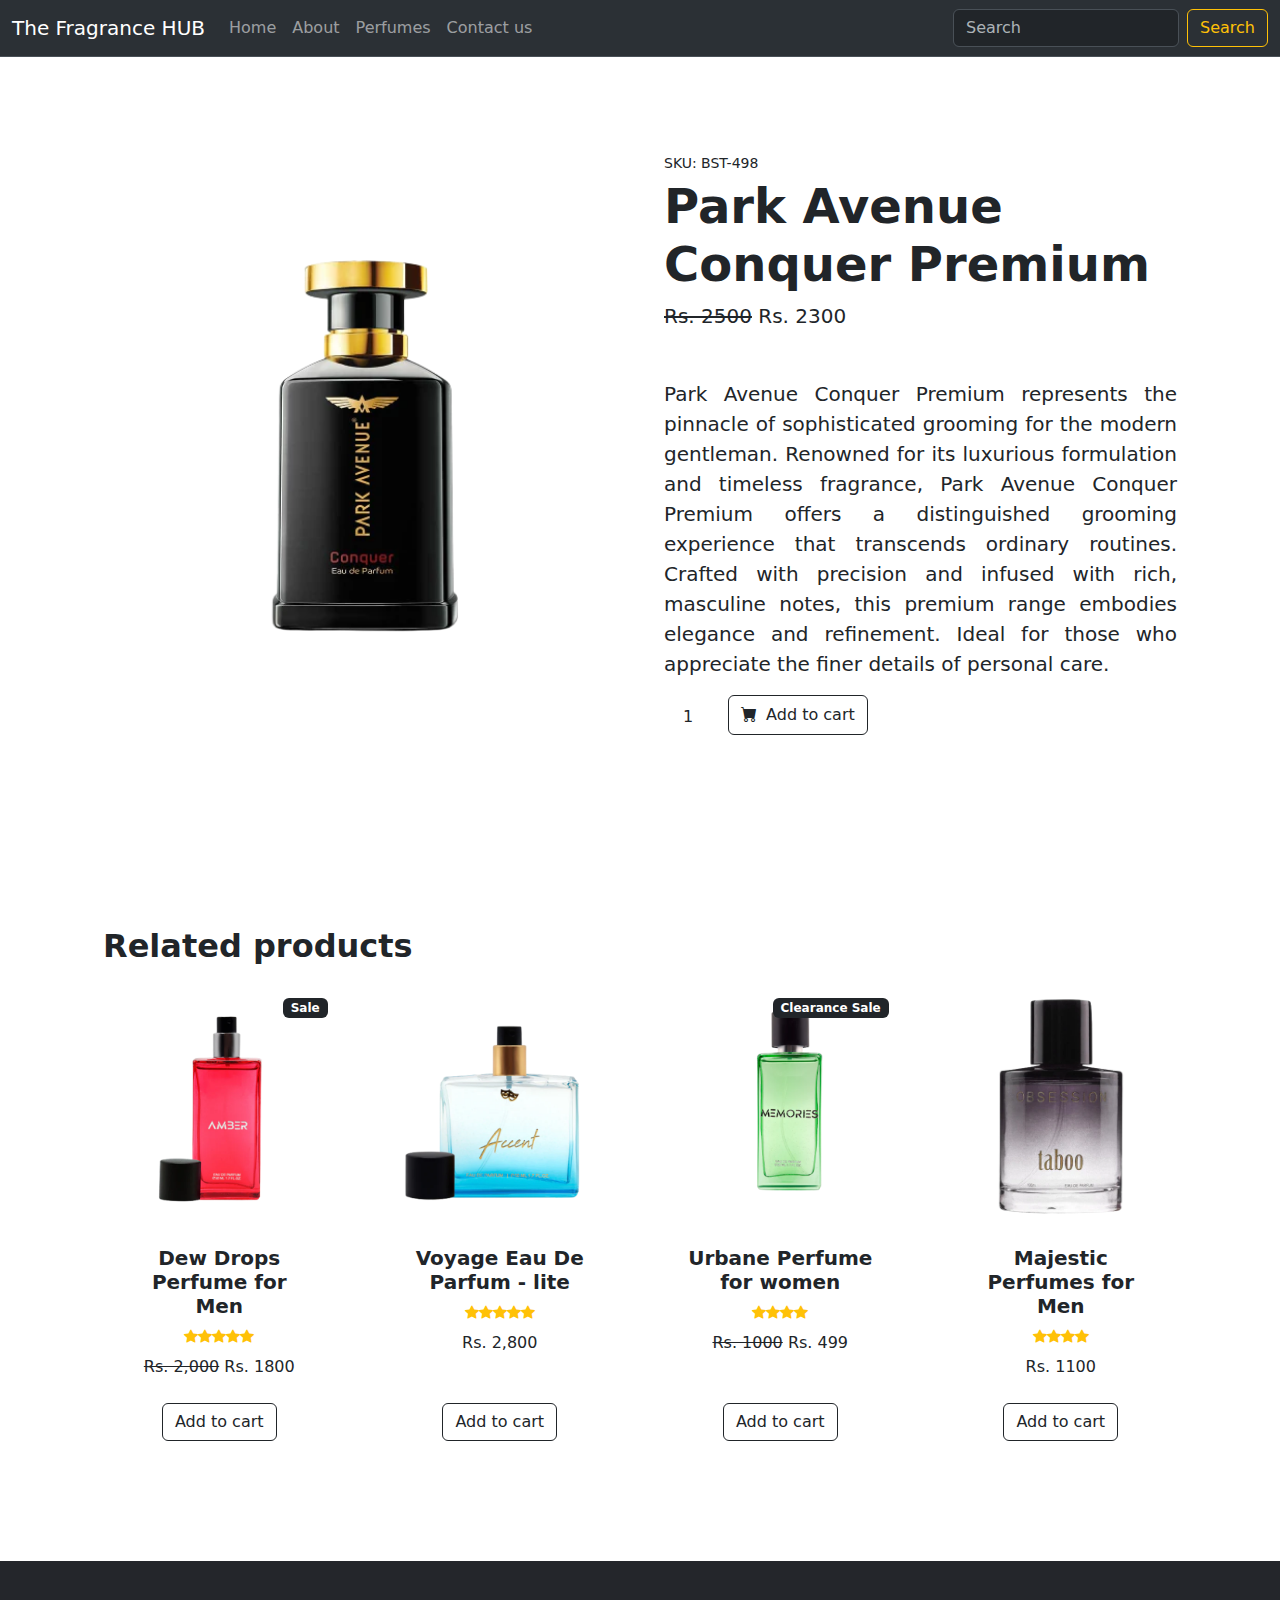
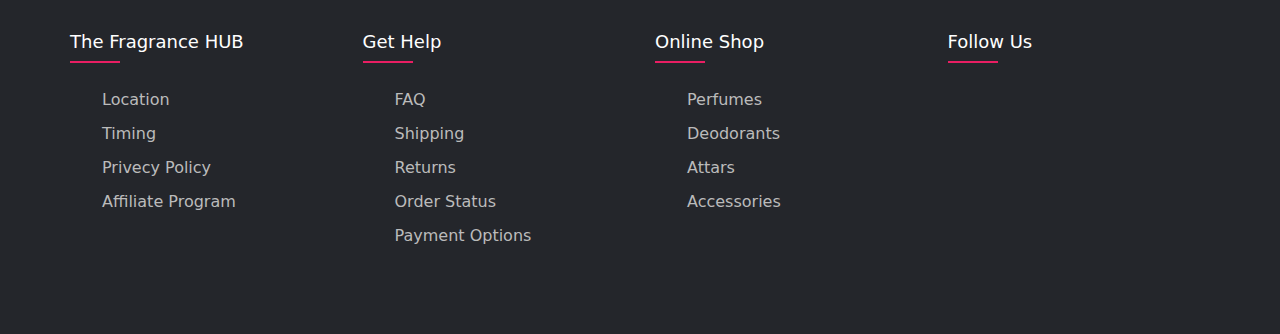
==== product/product1.html @ 4396b089 "Initial commit" ====
<!DOCTYPE html>
<html lang="en">
  <head>
    <meta charset="utf-8" />
    <meta
      name="viewport"
      content="width=device-width, initial-scale=1, shrink-to-fit=no"
    />
    <meta name="description" content="" />
    <meta name="author" content="" />

    <title>The Fragrance HUB</title>

    <!-- Favicon-->
    <link rel="icon" type="image/x-icon" href="assets/favicon.ico" />

    <link
      href="https://fonts.googleapis.com/css2?family=Outfit:wght@300;400;500;600;700&amp;display=swap"
      rel="stylesheet"
      as="font"
    />
    <link
      href="https://fonts.googleapis.com/css2?family=Playfair+Display:wght@400;500;600;700&amp;display=swap"
      rel="stylesheet"
      as="font"
    />

    <!-- Bootstrap icons-->
    <link
      rel="stylesheet"
      href="https://cdn.jsdelivr.net/npm/bootstrap-icons@1.11.3/font/bootstrap-icons.min.css"
    />

    <!-- Bootstrap CSS-->
    <link
      href="https://cdn.jsdelivr.net/npm/bootstrap@5.3.3/dist/css/bootstrap.min.css"
      rel="stylesheet"
      integrity="sha384-QWTKZyjpPEjISv5WaRU9OFeRpok6YctnYmDr5pNlyT2bRjXh0JMhjY6hW+ALEwIH"
      crossorigin="anonymous"
    />

    <!-- Core theme CSS -->
    <link rel="stylesheet" href="/css/style.css" />
  </head>

  <body>
    <!-- Navigation-->
    <nav
      class="navbar navbar-expand-lg bg-body-tertiary sticky-top bg-dark border-bottom border-body"
      data-bs-theme="dark"
    >
      <div class="container-fluid">
        <a class="navbar-brand" href="/index.html">The Fragrance HUB</a>
        <button
          class="navbar-toggler"
          type="button"
          data-bs-toggle="collapse"
          data-bs-target="#navbarSupportedContent"
          aria-controls="navbarSupportedContent"
          aria-expanded="false"
          aria-label="Toggle navigation"
        >
          <span class="navbar-toggler-icon"></span>
        </button>
        <div class="collapse navbar-collapse" id="navbarSupportedContent">
          <ul class="navbar-nav me-auto mb-2 mb-lg-0">
            <li class="nav-item">
              <a class="nav-link" aria-current="page" href="/index.html"
                >Home</a
              >
            </li>
            <li class="nav-item">
              <a class="nav-link" href="/about.html">About</a>
            </li>
            <li class="nav-item">
              <a class="nav-link" href="/perfume.html">Perfumes</a>
            </li>

            <li class="nav-item">
              <a class="nav-link" href="/contact.html">Contact us</a>
            </li>
          </ul>
          <form class="d-flex" role="search">
            <input
              class="form-control me-2"
              type="search"
              placeholder="Search"
              aria-label="Search"
            />
            <button class="btn btn-outline-warning search-btn" type="submit">
              Search
            </button>
          </form>
        </div>
      </div>
    </nav>

    <!-- Product section-->
    <section class="py-5">
      <div class="container px-4 px-lg-5 my-5">
        <div class="row gx-4 gx-lg-5 align-items-center">
          <div class="product-image col-md-6">
            <img
              class="card-img-top mb-5 mb-md-0"
              src="/perfume/perfume1.jpg"
              alt="..."
            />
          </div>
          <div class="col-md-6">
            <div class="sku small mb-1">SKU: BST-498</div>
            <h1 class="main-line display-5 fw-bolder">
              Park Avenue Conquer Premium
            </h1>
            <div class="price fs-5 mb-5">
              <span class="text-decoration-line-through">Rs. 2500</span>
              <span>Rs. 2300</span>
            </div>
            <p class="description lead">
              Park Avenue Conquer Premium represents the pinnacle of
              sophisticated grooming for the modern gentleman. Renowned for its
              luxurious formulation and timeless fragrance, Park Avenue Conquer
              Premium offers a distinguished grooming experience that transcends
              ordinary routines. Crafted with precision and infused with rich,
              masculine notes, this premium range embodies elegance and
              refinement. Ideal for those who appreciate the finer details of
              personal care.
            </p>
            <div class="d-flex">
              <input
                class="form-text form-control text-center me-3"
                id="inputQuantity"
                type="num"
                value="1"
                style="max-width: 3rem"
              />
              <button class="btn btn-outline-dark flex-shrink-0" type="button">
                <i class="bi-cart-fill me-1"></i>
                Add to cart
              </button>
            </div>
          </div>
        </div>
      </div>
    </section>

    <!-- Related items section-->
    <section class="py-5">
      <div class="container px-4 px-lg-5 mt-5">
        <h2 class="fw-bolder mb-4">Related products</h2>
        <div
          class="row gx-4 gx-lg-5 row-cols-2 row-cols-md-3 row-cols-xl-4 justify-content-center"
        >
          <div class="product col mb-5">
            <div class="card h-100">
              <!-- Sale badge-->
              <div
                class="badge bg-dark text-white position-absolute"
                style="top: 0.5rem; right: 0.5rem"
              >
                Sale
              </div>

              <!-- Product image-->
              <img class="card-img-top" src="/perfume/perfume2.jpg" alt="..." />

              <!-- Product details-->
              <div class="card-body p-4">
                <div class="text-center">
                  <!-- Product name-->
                  <h5 class="fw-bolder">Dew Drops Perfume for Men</h5>
                  <!-- Product reviews-->
                  <div
                    class="d-flex justify-content-center small text-warning mb-2"
                  >
                    <div class="bi-star-fill"></div>
                    <div class="bi-star-fill"></div>
                    <div class="bi-star-fill"></div>
                    <div class="bi-star-fill"></div>
                    <div class="bi-star-fill"></div>
                  </div>
                  <!-- Product price-->
                  <span class="text-muted text-decoration-line-through"
                    >Rs. 2,000</span
                  >
                  Rs. 1800
                </div>
              </div>
              <!-- Product actions-->
              <div class="card-footer p-4 pt-0 border-top-0 bg-transparent">
                <div class="text-center">
                  <a class="btn btn-outline-dark mt-auto" href="#"
                    >Add to cart</a
                  >
                </div>
              </div>
            </div>
          </div>
          <div class="product col mb-5">
            <div class="card h-100">
              <!-- Product image-->
              <img class="card-img-top" src="/perfume/perfume3.jpg" alt="..." />

              <!-- Product details-->
              <div class="card-body p-4">
                <div class="text-center">
                  <!-- Product name-->
                  <h5 class="fw-bolder">Voyage Eau De Parfum - lite</h5>

                  <!-- Product reviews-->
                  <div
                    class="d-flex justify-content-center small text-warning mb-2"
                  >
                    <div class="bi-star-fill"></div>
                    <div class="bi-star-fill"></div>
                    <div class="bi-star-fill"></div>
                    <div class="bi-star-fill"></div>
                    <div class="bi-star-fill"></div>
                  </div>

                  Rs. 2,800
                </div>
              </div>

              <!-- Product actions-->
              <div class="card-footer p-4 pt-0 border-top-0 bg-transparent">
                <div class="text-center">
                  <a class="btn btn-outline-dark mt-auto" href="#"
                    >Add to cart</a
                  >
                </div>
              </div>
            </div>
          </div>
          <div class="product col mb-5">
            <div class="card h-100">
              <!-- Sale badge-->
              <div
                class="badge bg-dark text-white position-absolute"
                style="top: 0.5rem; right: 0.5rem"
              >
                Clearance Sale
              </div>

              <!-- Product image-->
              <img class="card-img-top" src="/perfume/perfume4.jpg" alt="..." />

              <!-- Product details-->
              <div class="card-body p-4">
                <div class="text-center">
                  <!-- Product name-->
                  <h5 class="fw-bolder">Urbane Perfume for women</h5>
                  <!-- Product reviews-->
                  <div
                    class="d-flex justify-content-center small text-warning mb-2"
                  >
                    <div class="bi-star-fill"></div>
                    <div class="bi-star-fill"></div>
                    <div class="bi-star-fill"></div>
                    <div class="bi-star-fill"></div>
                  </div>
                  <!-- Product price-->
                  <span class="text-muted text-decoration-line-through"
                    >Rs. 1000</span
                  >
                  Rs. 499
                </div>
              </div>
              <!-- Product actions-->
              <div class="card-footer p-4 pt-0 border-top-0 bg-transparent">
                <div class="text-center">
                  <a class="btn btn-outline-dark mt-auto" href="#"
                    >Add to cart</a
                  >
                </div>
              </div>
            </div>
          </div>
          <div class="product col mb-5">
            <div class="card h-100">
              <!-- Product image-->
              <img class="card-img-top" src="/perfume/perfume5.jpg" alt="..." />

              <!-- Product details-->
              <div class="card-body p-4">
                <div class="text-center">
                  <!-- Product name-->
                  <h5 class="fw-bolder">Majestic Perfumes for Men</h5>

                  <!-- Product reviews-->
                  <div
                    class="d-flex justify-content-center small text-warning mb-2"
                  >
                    <div class="bi-star-fill"></div>
                    <div class="bi-star-fill"></div>
                    <div class="bi-star-fill"></div>
                    <div class="bi-star-fill"></div>
                  </div>
                  Rs. 1100
                </div>
              </div>
              <!-- Product actions-->
              <div class="card-footer p-4 pt-0 border-top-0 bg-transparent">
                <div class="text-center">
                  <a class="btn btn-outline-dark mt-auto" href="#"
                    >Add to cart</a
                  >
                </div>
              </div>
            </div>
          </div>
        </div>
      </div>
    </section>

    <!-- FOOTER -->

    <footer class="footer">
      <div class="container">
        <div class="row">
          <div class="footer-col">
            <h4>The Fragrance HUB</h4>
            <ul>
              <li><a href="#">Location</a></li>
              <li><a href="#">Timing</a></li>
              <li><a href="#">Privecy Policy</a></li>
              <li><a href="#">Affiliate Program</a></li>
            </ul>
          </div>

          <div class="footer-col">
            <h4>Get Help</h4>
            <ul>
              <li><a href="#">FAQ</a></li>
              <li><a href="#">Shipping</a></li>
              <li><a href="#">Returns</a></li>
              <li><a href="#">Order Status</a></li>
              <li><a href="#">Payment Options</a></li>
            </ul>
          </div>

          <div class="footer-col">
            <h4>Online Shop</h4>
            <ul>
              <li><a href="#">Perfumes</a></li>
              <li><a href="#">Deodorants</a></li>
              <li><a href="#">Attars</a></li>
              <li><a href="#">Accessories</a></li>
            </ul>
          </div>

          <div class="footer-col">
            <h4>Follow Us</h4>
            <div class="Social-links">
              <a href="#"><i class="fab fa-facebook-f"></i></a>
              <a href="#"><i class="fab fa-twitter"></i></a>
              <a href="#"><i class="fab fa-instagram"></i></a>
              <a href="#"><i class="fab fa-linkedin-in"></i></a>
            </div>
          </div>
        </div>
      </div>
    </footer>

    <!-- footer close  -->

    <!-- Bootstrap core JS-->
    <script
      src="https://cdn.jsdelivr.net/npm/bootstrap@5.3.3/dist/js/bootstrap.bundle.min.js"
      integrity="sha384-YvpcrYf0tY3lHB60NNkmXc5s9fDVZLESaAA55NDzOxhy9GkcIdslK1eN7N6jIeHz"
      crossorigin="anonymous"
    ></script>

    <!-- Core theme JS-->
    <script src="js/scripts.js"></script>
  </body>
</html>
---- css/style.css ----
.cart:hover,
.btn:hover {

  border: 2px solid var(--second-color);
}

.cart,
.btn {
  background-color: var(--second-color);
}

.welcome-btn,.sub-btn {
  color: var(--second-color);
}

.dropdown-menu {
  color: var(--second-color);
  background-color: var(--theme-color);
  border: none;
}

.dropdown-item {
  color: var(--second-color);
}

.dropend .dropdown-toggle {
  color: salmon;
  margin-left: 1em;
}

.dropdown-item:hover {
  text-decoration: underline;
  background-color: var(--theme-color);
  color: var(--second-color);
}

.dropdown .dropdown-menu {
  display: none;
}

.dropdown:hover>.dropdown-menu,
.dropend:hover>.dropdown-menu {
  display: block;
  margin-top: 0;
  /* remove the gap so it doesn't close */
  color: var(--second-color);
}

.dropdown-item:visited {
  background-color: var(--theme-color);
  color: var(--second-color);
}

.card {
  background-color: var(--theme-color);
  border: 2px solid var(--second-color);
  color: var(--second-color);
}

.text-muted {
  color: var(--white) !important;
}

header {
  background-image: url(../Images/banner.webp);
  color: var(--theme-color);
}

.form-text {
  background-color: var(--theme-color);
  color: var(--second-color);
  border: 2px solid var(--second-color);
}

.description{
  text-align: justify;
}

.fill {
  background-size: cover;
  background-position: center;
  width: 100%;
  height: 100%;
}

.form-text:hover,
.form-text:focus,
.form-text:active {
  background-color: var(--theme-color);
  color: var(--second-color);
  border: 2px solid var(--second-color);
}

.sku {
  color: var(--white);
}

.main-line {
  color: var(--second-color);
}

.price {
  color: var(--second-color);
}

.price>.text-decoration-line-through,
.description {
  color: var(--white);
}

.product-image {
  border-radius: 2%;
  border: 5px solid var(--second-color);
  padding: 2%;
}

.product:hover {
  cursor: pointer;
}



.shop-section {
  display: flex;
  flex-wrap: wrap;
  justify-content: space-between;

}


.box {
  border: 2px solid black;
  height: 500px;
  width: 23%;
  /* background-color: white; */
  padding: 20px 0px 15px;
  margin-top: 15px;
  border-radius: 10px;

}


.box-image {

  height: 400px;
  background-size: cover;
  margin-top: 1rem;
  margin-bottom: 1rem;
  border-radius: 13px;
}


.box-content {

  margin-left: 1rem;
  margin-right: 1rem;
}


.box-content p {
  color: #007185;
}


.box-image:hover {
  transform: scale(1.05);
  /* (150% zoom - Note: if the zoom is too large, it will go outside of the viewport) */
}


/* footer start  */

* {
  margin: 0;
  padding: 0;
  box-sizing: border-box;
}

.container {
  max-width: 1170px;
  margin: auto;

}

.row {
  display: flex;
  flex-wrap: wrap;
}

ul {
  list-style: none;

}

.footer {
  background-color: #24262b;
  padding: 70px 0;

}

.footer-col {
  width: 25%;
  padding: 0 15px;

}

.footer-col h4 {
  font-size: 18px;
  color: #ffffff;
  text-transform: capitalize;
  margin-bottom: 35px;
  font-weight: 500;
  position: relative;

}

.footer-col h4::before {
  content: '';
  position: absolute;
  left: 0;
  bottom: -10px;
  background-color: #e91e63;
  height: 2px;
  box-sizing: border-box;
  width: 50px;

}

.footer-col ul li:not(.last-child) {
  margin-bottom: 10px;

}

.footer-col ul li a {
  font-size: 16px;
  text-transform: capitalize;
  color: #ffffff;
  text-decoration: none;
  font-weight: 300;
  color: #bbbbbb;
  display: block;
  transition: all 0.3s ease;

}

.footer-col ul li a:hover {
  color: #ffffff;
  padding-left: 8px;

}

.footer-col.social-links a {
  display: inline-block;
  height: 40px;
  width: 40px;
  background-color: rgba(255, 255, 255, 0.2);
  margin: 0 10px 10px 0;
  text-align: center;
  line-height: 40px;
  border-radius: 50%;
  color: #ffffff;
  transition: all 0.3s ease;
}

.footer-col .social-links a:hover {
  color: #24262b;
  background-color: #ffffff;

}

/* responsive  */

@media(max-width: 767px) {
  .footer-col {
    width: 50%;
    padding: 0 15px;
    margin-bottom: 30px;

  }
}

@media(max-width: 574px) {
  .footer-col {
    width: 100%;

  }
}
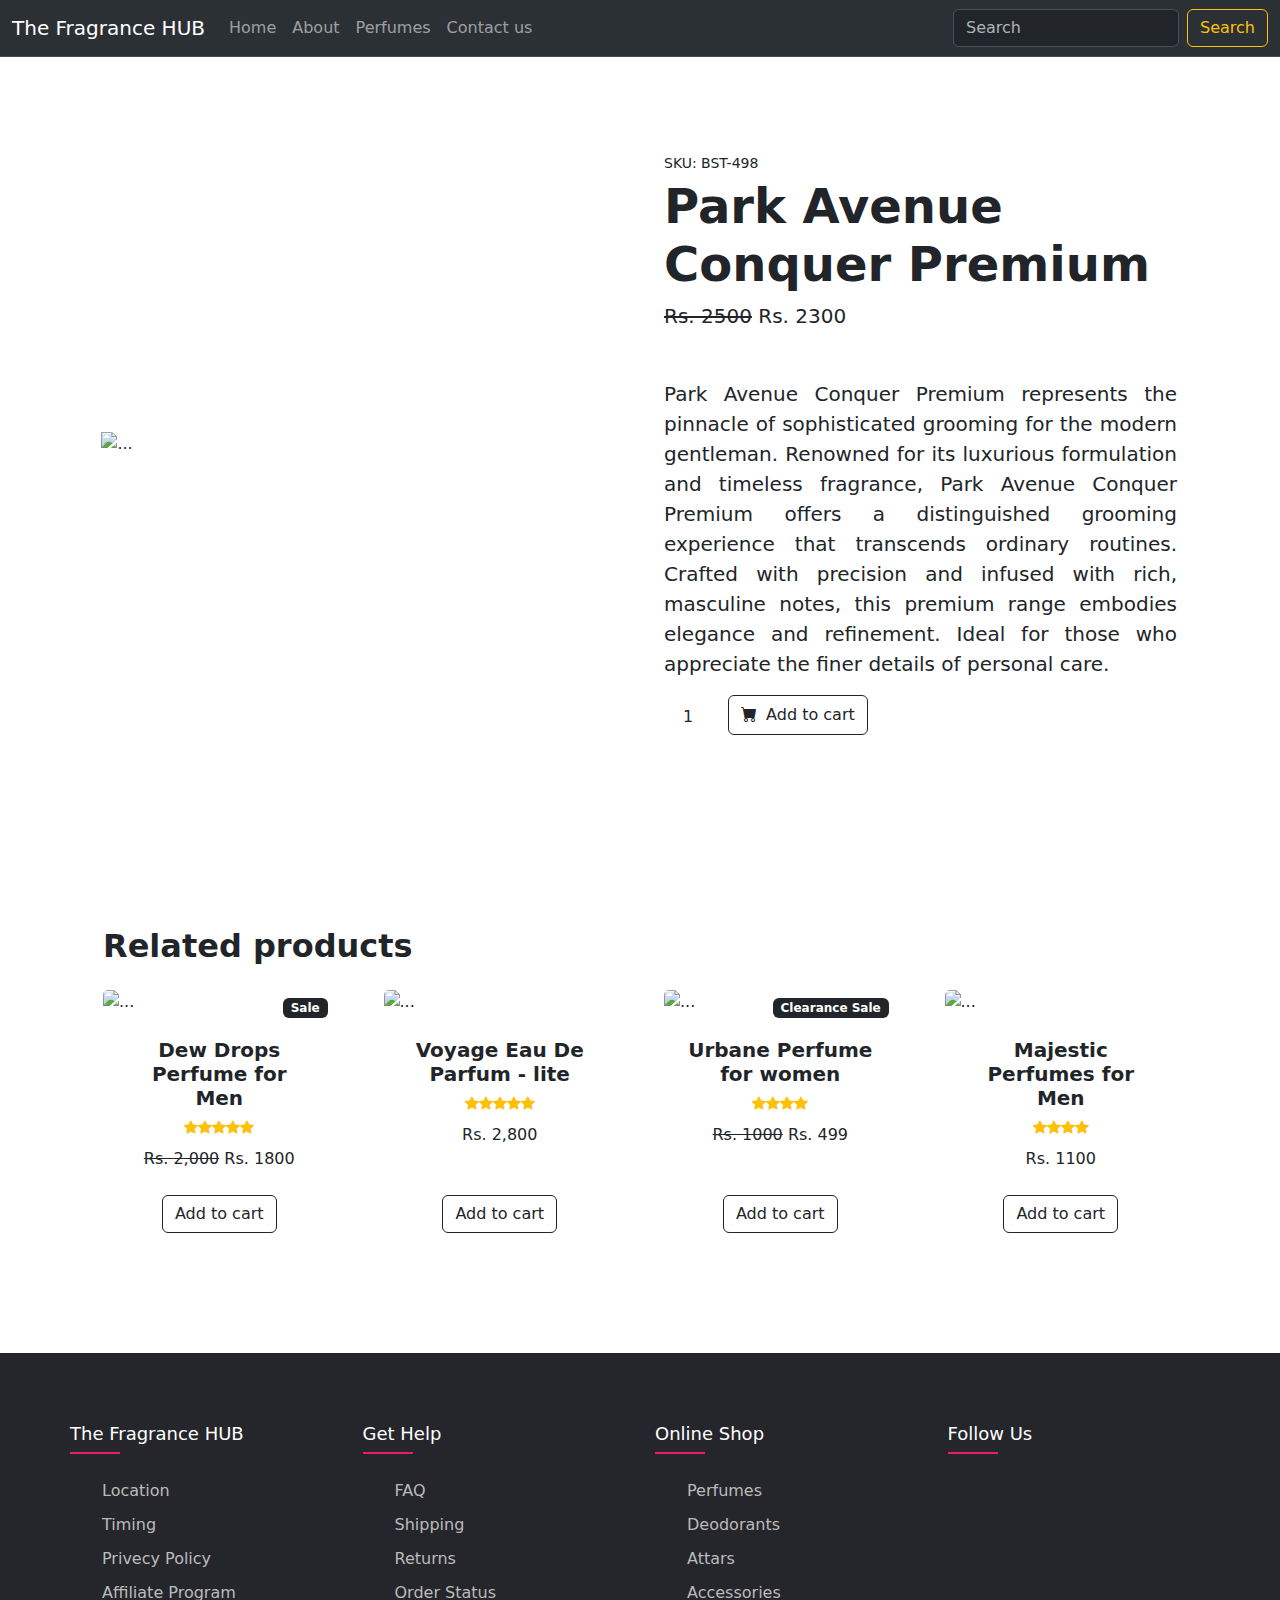
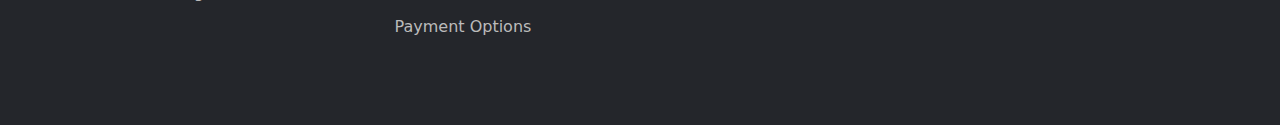
==== commit 30a7c3ff: "Update product1.html" ====
--- a/product/product1.html
+++ b/product/product1.html
@@ -102,7 +102,7 @@
           <div class="product-image col-md-6">
             <img
               class="card-img-top mb-5 mb-md-0"
-              src="/perfume/perfume1.jpg"
+              src="./perfume/perfume1.jpg"
               alt="..."
             />
           </div>
@@ -161,7 +161,7 @@
               </div>
 
               <!-- Product image-->
-              <img class="card-img-top" src="/perfume/perfume2.jpg" alt="..." />
+              <img class="card-img-top" src="./perfume/perfume2.jpg" alt="..." />
 
               <!-- Product details-->
               <div class="card-body p-4">
@@ -198,7 +198,7 @@
           <div class="product col mb-5">
             <div class="card h-100">
               <!-- Product image-->
-              <img class="card-img-top" src="/perfume/perfume3.jpg" alt="..." />
+              <img class="card-img-top" src="./perfume/perfume3.jpg" alt="..." />
 
               <!-- Product details-->
               <div class="card-body p-4">
@@ -242,7 +242,7 @@
               </div>
 
               <!-- Product image-->
-              <img class="card-img-top" src="/perfume/perfume4.jpg" alt="..." />
+              <img class="card-img-top" src="./perfume/perfume4.jpg" alt="..." />
 
               <!-- Product details-->
               <div class="card-body p-4">
@@ -278,7 +278,7 @@
           <div class="product col mb-5">
             <div class="card h-100">
               <!-- Product image-->
-              <img class="card-img-top" src="/perfume/perfume5.jpg" alt="..." />
+              <img class="card-img-top" src="./perfume/perfume5.jpg" alt="..." />
 
               <!-- Product details-->
               <div class="card-body p-4">
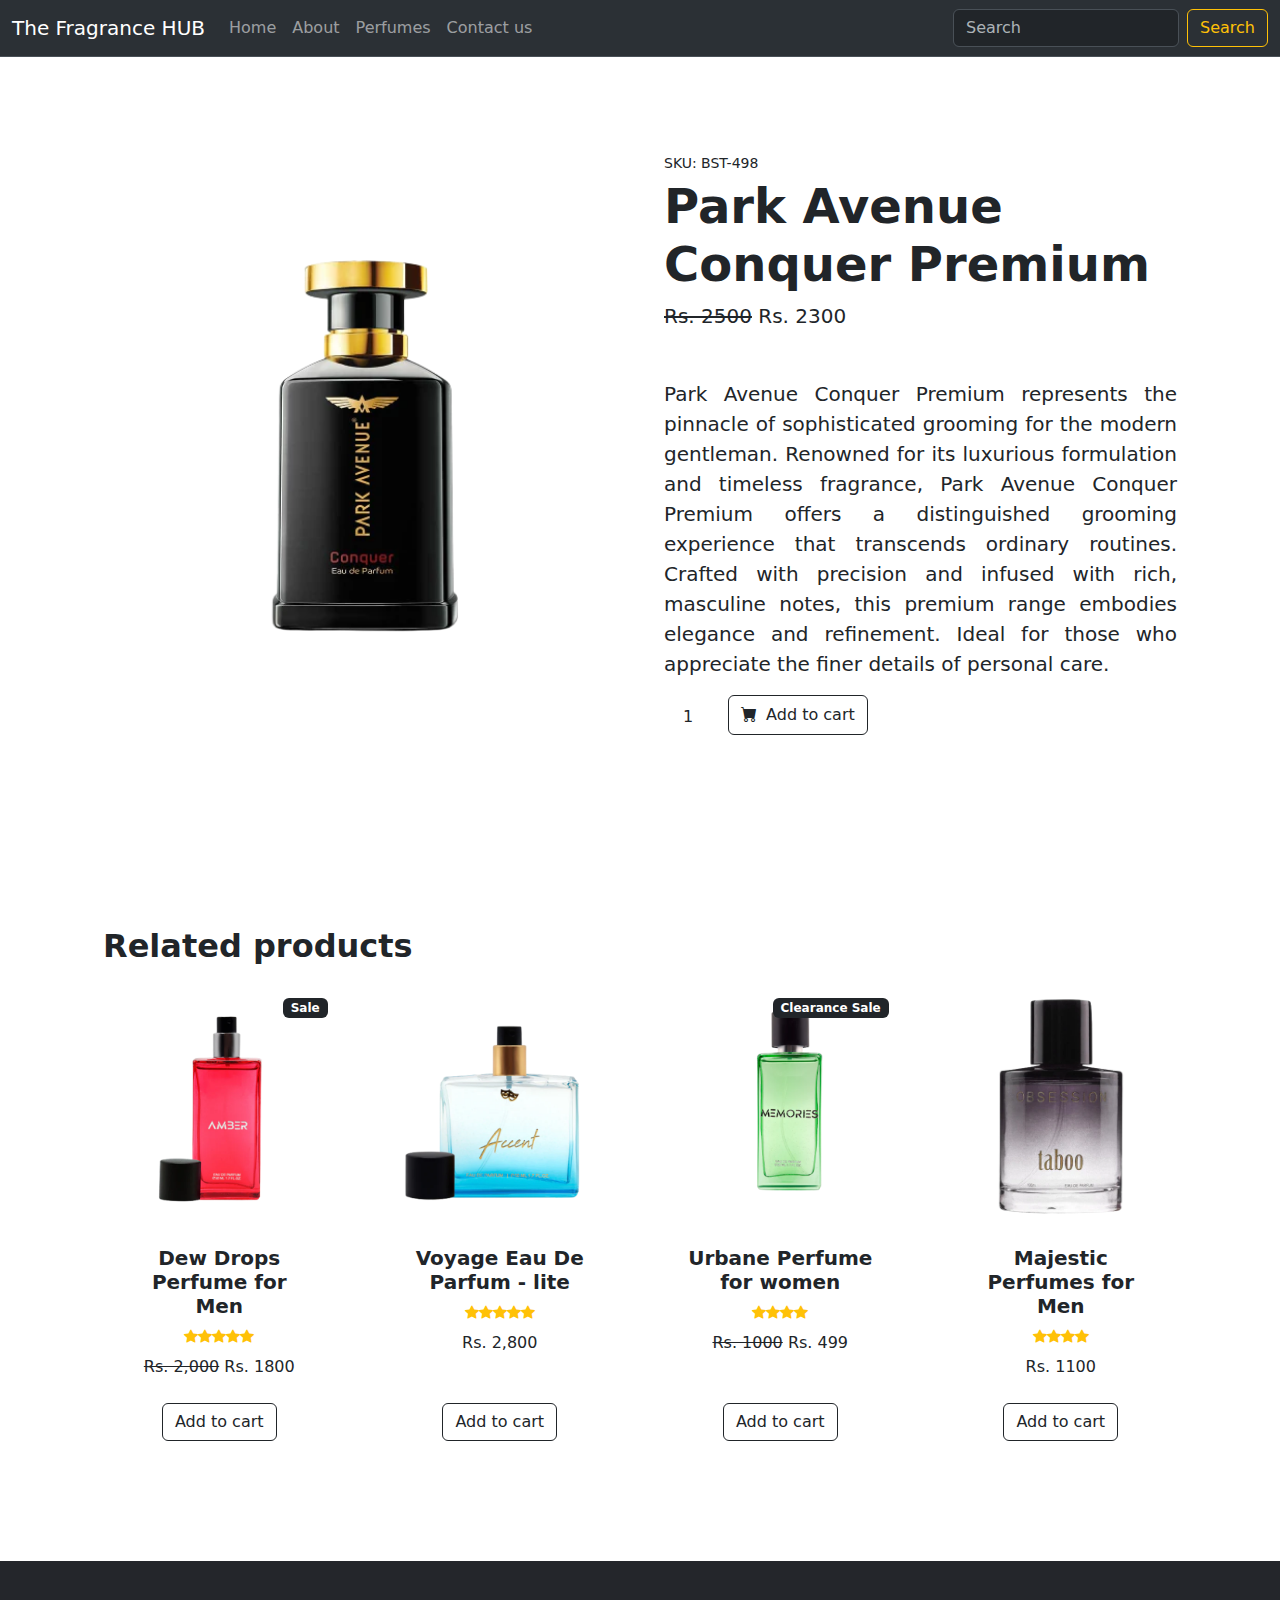
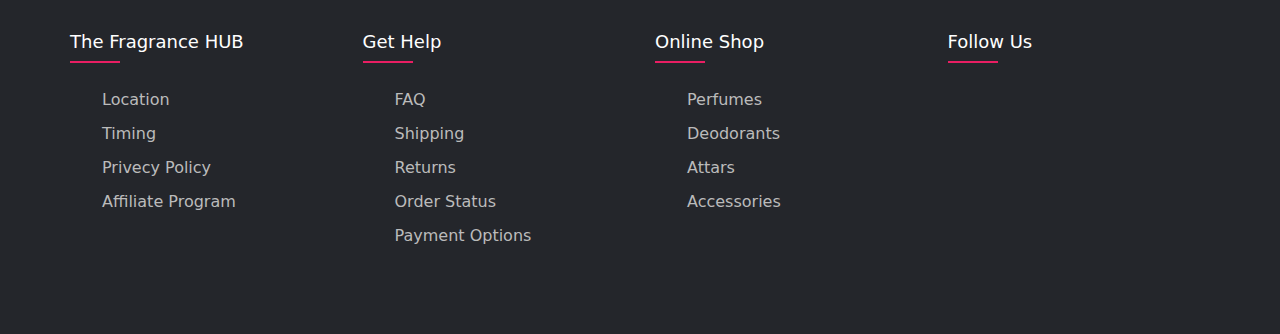
==== commit 4ebdc382: "Update product1.html" ====
--- a/product/product1.html
+++ b/product/product1.html
@@ -50,7 +50,7 @@
       data-bs-theme="dark"
     >
       <div class="container-fluid">
-        <a class="navbar-brand" href="/index.html">The Fragrance HUB</a>
+        <a class="navbar-brand" href="../index.html">The Fragrance HUB</a>
         <button
           class="navbar-toggler"
           type="button"
@@ -65,19 +65,19 @@
         <div class="collapse navbar-collapse" id="navbarSupportedContent">
           <ul class="navbar-nav me-auto mb-2 mb-lg-0">
             <li class="nav-item">
-              <a class="nav-link" aria-current="page" href="/index.html"
+              <a class="nav-link" aria-current="page" href="../index.html"
                 >Home</a
               >
             </li>
             <li class="nav-item">
-              <a class="nav-link" href="/about.html">About</a>
+              <a class="nav-link" href="../about.html">About</a>
             </li>
             <li class="nav-item">
-              <a class="nav-link" href="/perfume.html">Perfumes</a>
+              <a class="nav-link" href="../perfume.html">Perfumes</a>
             </li>
 
             <li class="nav-item">
-              <a class="nav-link" href="/contact.html">Contact us</a>
+              <a class="nav-link" href="../contact.html">Contact us</a>
             </li>
           </ul>
           <form class="d-flex" role="search">
@@ -102,7 +102,7 @@
           <div class="product-image col-md-6">
             <img
               class="card-img-top mb-5 mb-md-0"
-              src="./perfume/perfume1.jpg"
+              src="../perfume/perfume1.jpg"
               alt="..."
             />
           </div>
@@ -161,7 +161,7 @@
               </div>
 
               <!-- Product image-->
-              <img class="card-img-top" src="./perfume/perfume2.jpg" alt="..." />
+              <img class="card-img-top" src="../perfume/perfume2.jpg" alt="..." />
 
               <!-- Product details-->
               <div class="card-body p-4">
@@ -198,7 +198,7 @@
           <div class="product col mb-5">
             <div class="card h-100">
               <!-- Product image-->
-              <img class="card-img-top" src="./perfume/perfume3.jpg" alt="..." />
+              <img class="card-img-top" src="../perfume/perfume3.jpg" alt="..." />
 
               <!-- Product details-->
               <div class="card-body p-4">
@@ -242,7 +242,7 @@
               </div>
 
               <!-- Product image-->
-              <img class="card-img-top" src="./perfume/perfume4.jpg" alt="..." />
+              <img class="card-img-top" src="../perfume/perfume4.jpg" alt="..." />
 
               <!-- Product details-->
               <div class="card-body p-4">
@@ -278,7 +278,7 @@
           <div class="product col mb-5">
             <div class="card h-100">
               <!-- Product image-->
-              <img class="card-img-top" src="./perfume/perfume5.jpg" alt="..." />
+              <img class="card-img-top" src="../perfume/perfume5.jpg" alt="..." />
 
               <!-- Product details-->
               <div class="card-body p-4">
